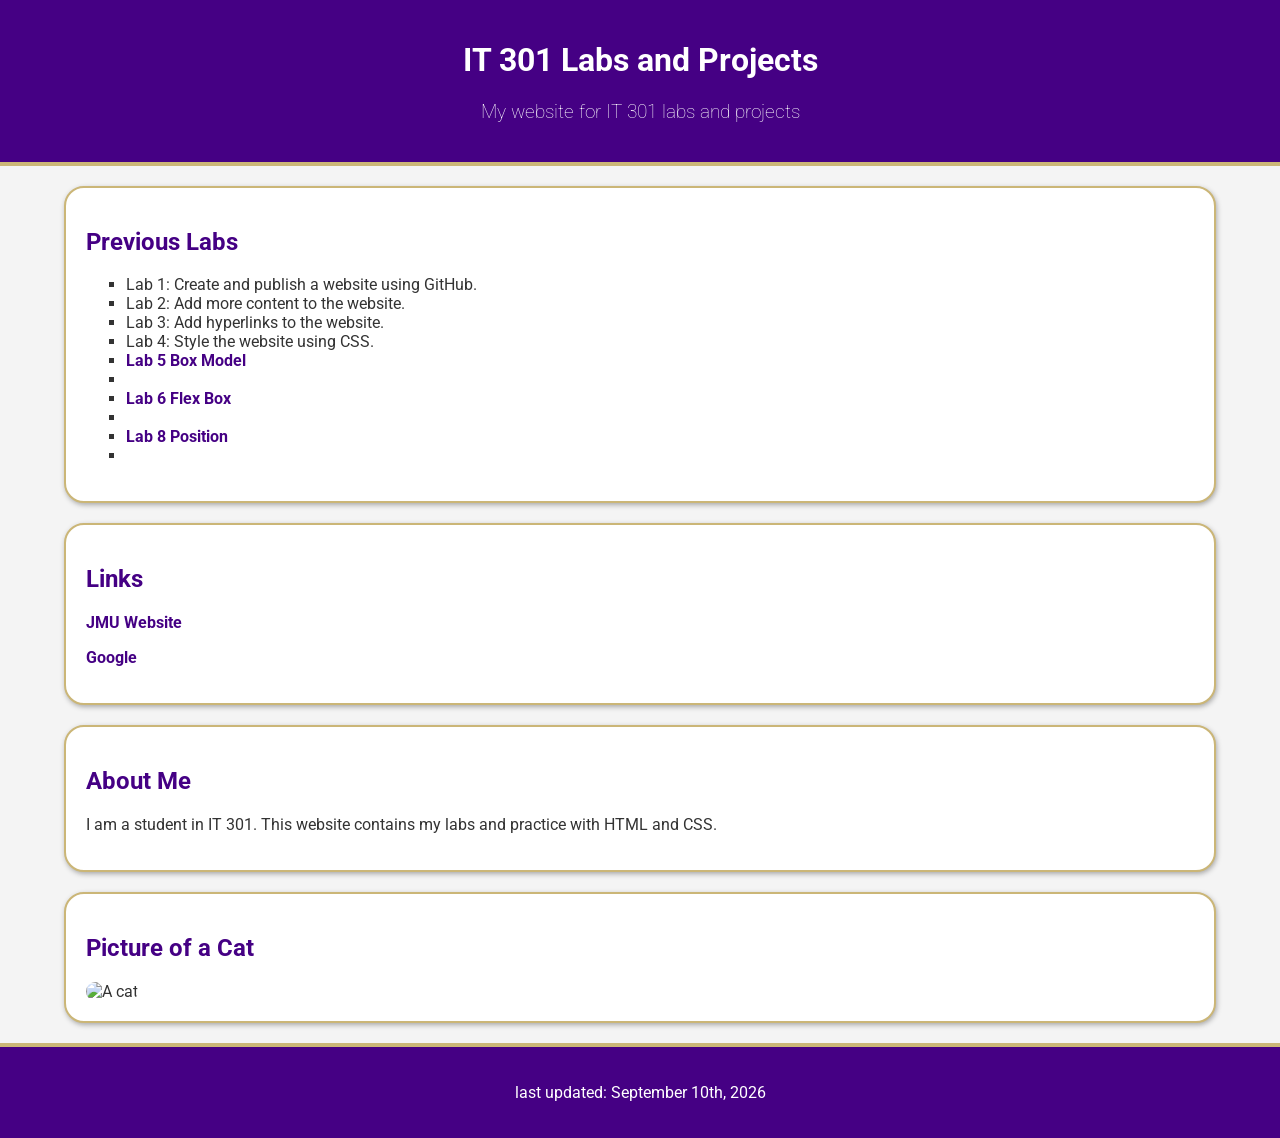
==== index.html @ 22b401de "Add link for Lab 8 Position in index.html" ====
<!DOCTYPE html>
<html lang="en">

<head>
    <meta charset="UTF-8">
    <meta name="viewport" content="width=device-width, initial-scale=1.0">
    <title>IT 301 Website</title>
    <link rel="stylesheet" href="index.css">
</head>

<body>

    <header>
        <h1>IT 301 Labs and Projects</h1>
        <h3>My website for IT 301 labs and projects</h3>
    </header>

    <main>

        <section>
            <h2>Previous Labs</h2>
            <ul>
                <li>Lab 1: Create and publish a website using GitHub.</li>
                <li>Lab 2: Add more content to the website.</li>
                <li>Lab 3: Add hyperlinks to the website.</li>
                <li>Lab 4: Style the website using CSS.</li>
                <li><a href='LetterL_Owen.html'> Lab 5 Box Model</a><li>
                <li><a href='Lab6_Owen.html'> Lab 6 Flex Box</a><li>
                <li><a href='position.html'> Lab 8 Position</a><li>
            </ul>
        </section>

        <section>
            <h2>Links</h2>
            <p><a href="https://www.jmu.edu/index.shtml">JMU Website</a></p>
            <p><a href="https://www.google.com">Google</a></p>
        </section>

        <section>
            <h2>About Me</h2>
            <p>I am a student in IT 301. This website contains my labs and practice with HTML and CSS.</p>
        </section>

        <section>
            <h2>Picture of a Cat</h2>
            <img src="https://upload.wikimedia.org/wikipedia/commons/3/3a/Cat03.jpg" alt="A cat">
        </section>

    </main>

    <footer>
        <p>last updated: September 10th, 2026</p>
    </footer>

</body>
</html>
---- index.css ----
@import url('https://fonts.googleapis.com/css2?family=Roboto&display=swap');

body {
    font-family: "Roboto", sans-serif;
    background-color: #f4f4f4;
    color: #333;
    margin: 0;
}

header, footer {
    background-color: #450084;
    color: white;
    text-align: center;
    padding: 20px;
}

header {
    border-bottom: 4px solid #cbb677;
}

footer {
    border-top: 4px solid #cbb677;
}

main {
    width: 90%;
    margin: auto;
}

section {
    background-color: white;
    border: 2px solid #cbb677;
    border-radius: 20px;
    box-shadow: 1px 2px 5px #aaa;
    padding: 20px;
    margin: 20px 0;
}

h2 {
    color: #450084;
}

h3 {
    font-weight: 100;
}

a {
    color: #450084;
    font-weight: bold;
    text-decoration: none;
}

ul {
    list-style-type: square;
}

img {
    width: 300px;
    max-width: 100%;
    border-radius: 10px;
}
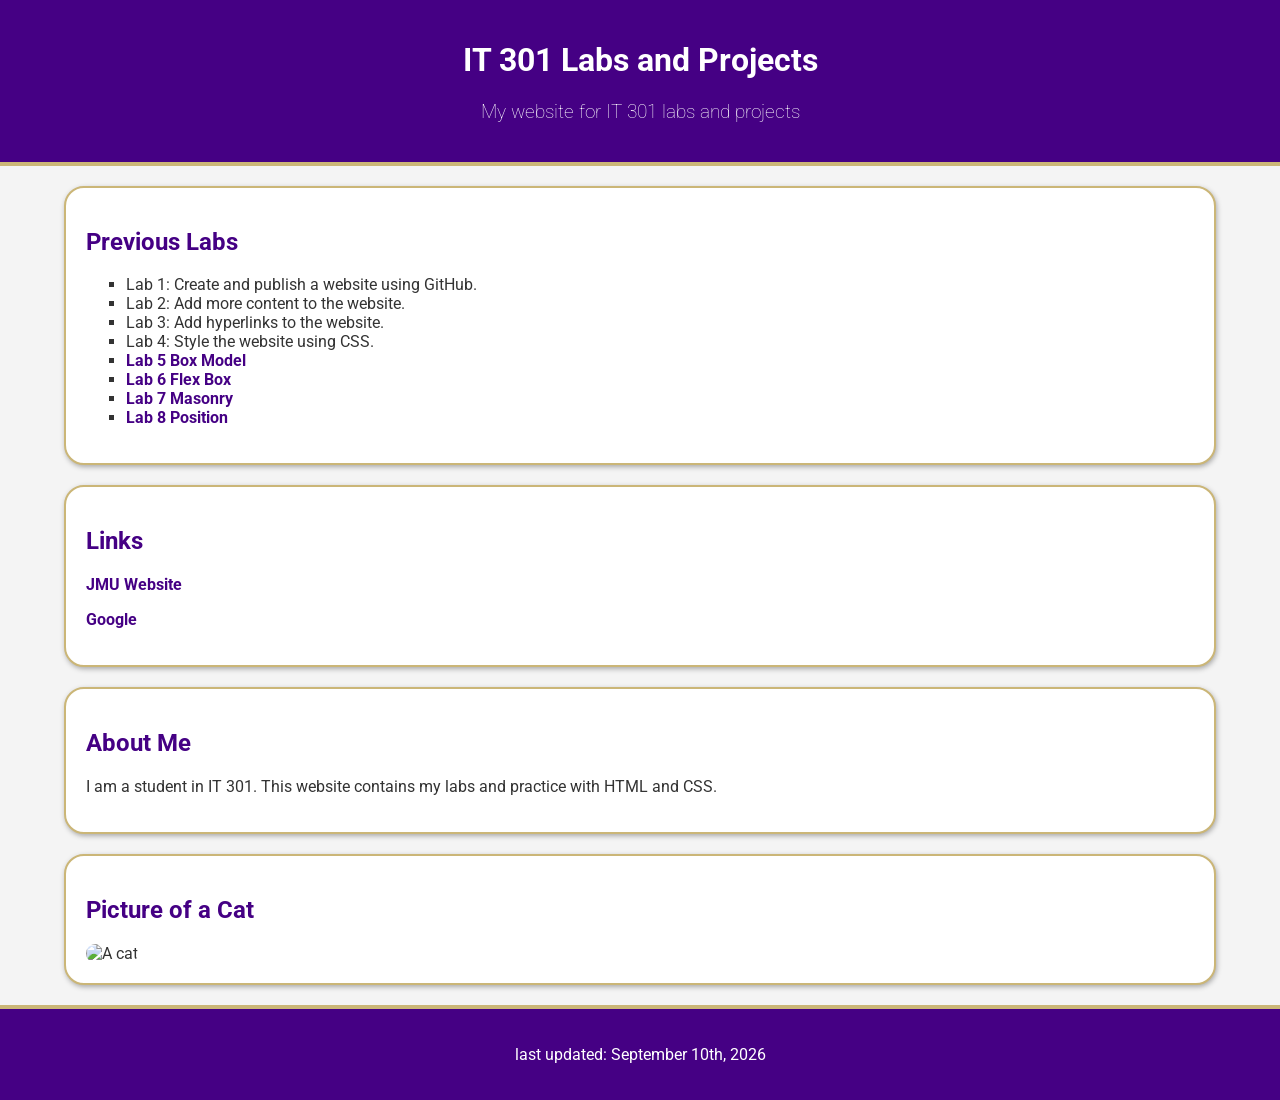
==== commit 7cd74878: "Fix list item closing tags in index.html" ====
--- a/index.html
+++ b/index.html
@@ -24,9 +24,10 @@
                 <li>Lab 2: Add more content to the website.</li>
                 <li>Lab 3: Add hyperlinks to the website.</li>
                 <li>Lab 4: Style the website using CSS.</li>
-                <li><a href='LetterL_Owen.html'> Lab 5 Box Model</a><li>
-                <li><a href='Lab6_Owen.html'> Lab 6 Flex Box</a><li>
-                <li><a href='position.html'> Lab 8 Position</a><li>
+                <li><a href='LetterL_Owen.html'> Lab 5 Box Model</a></li>
+                <li><a href='Lab6_Owen.html'> Lab 6 Flex Box</a></li>
+                <li><a href='Lab7_Owen.html'> Lab 7 Masonry</a></li>
+                <li><a href='position.html'> Lab 8 Position</a></li>
             </ul>
         </section>
 
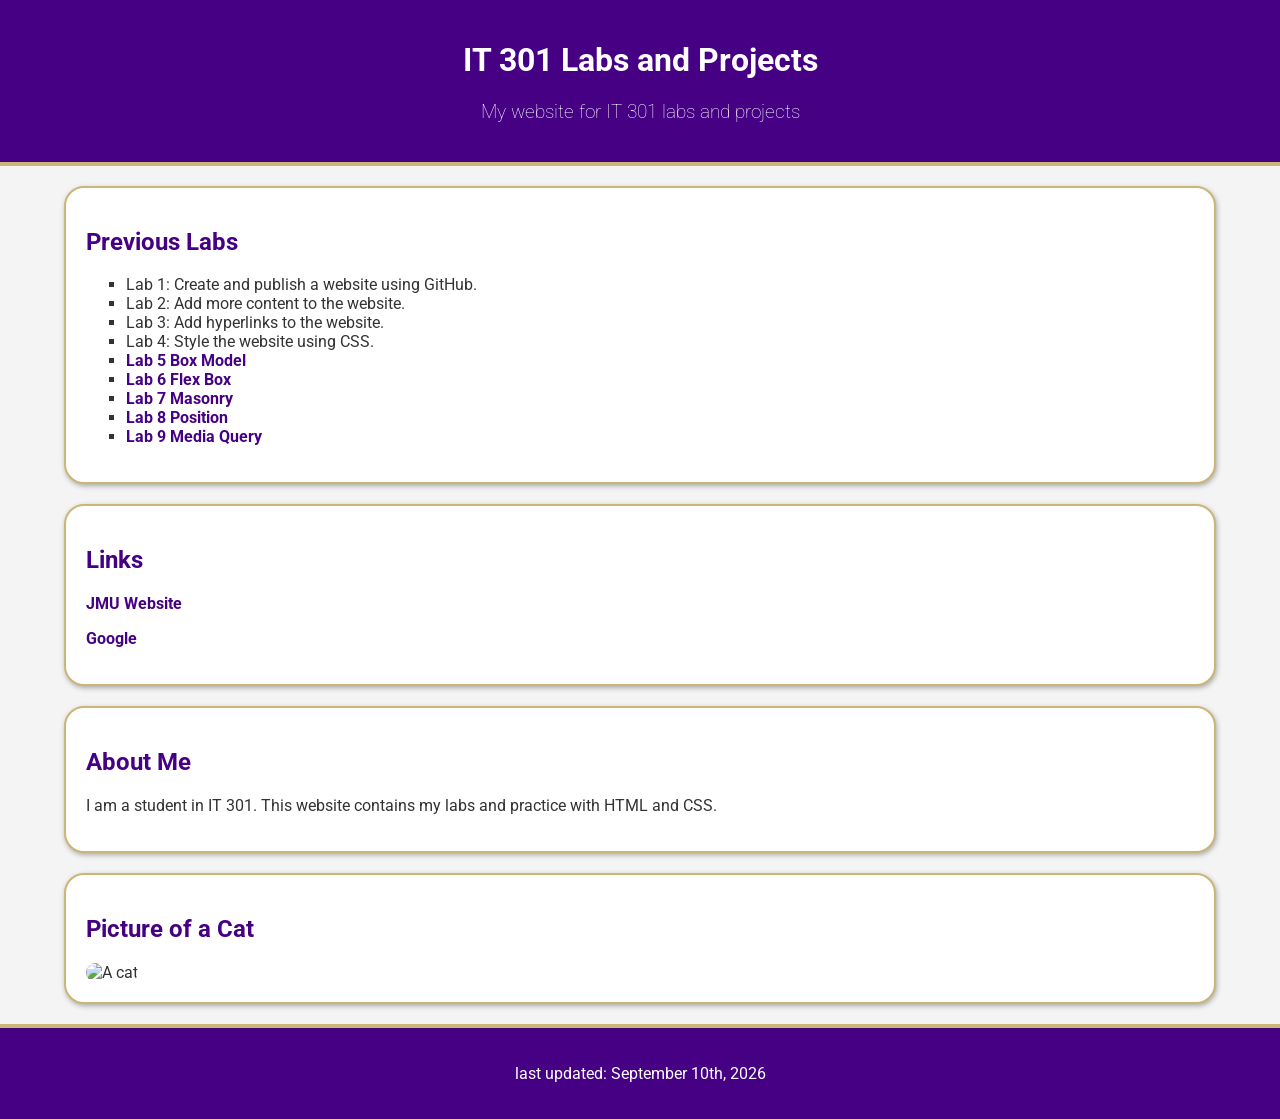
==== commit 6c81f561: "Update index.html" ====
--- a/index.html
+++ b/index.html
@@ -28,6 +28,7 @@
                 <li><a href='Lab6_Owen.html'> Lab 6 Flex Box</a></li>
                 <li><a href='Lab7_Owen.html'> Lab 7 Masonry</a></li>
                 <li><a href='position.html'> Lab 8 Position</a></li>
+                <li><a href='Lab_9_Owen.html'> Lab 9 Media Query</a></li>
             </ul>
         </section>
 
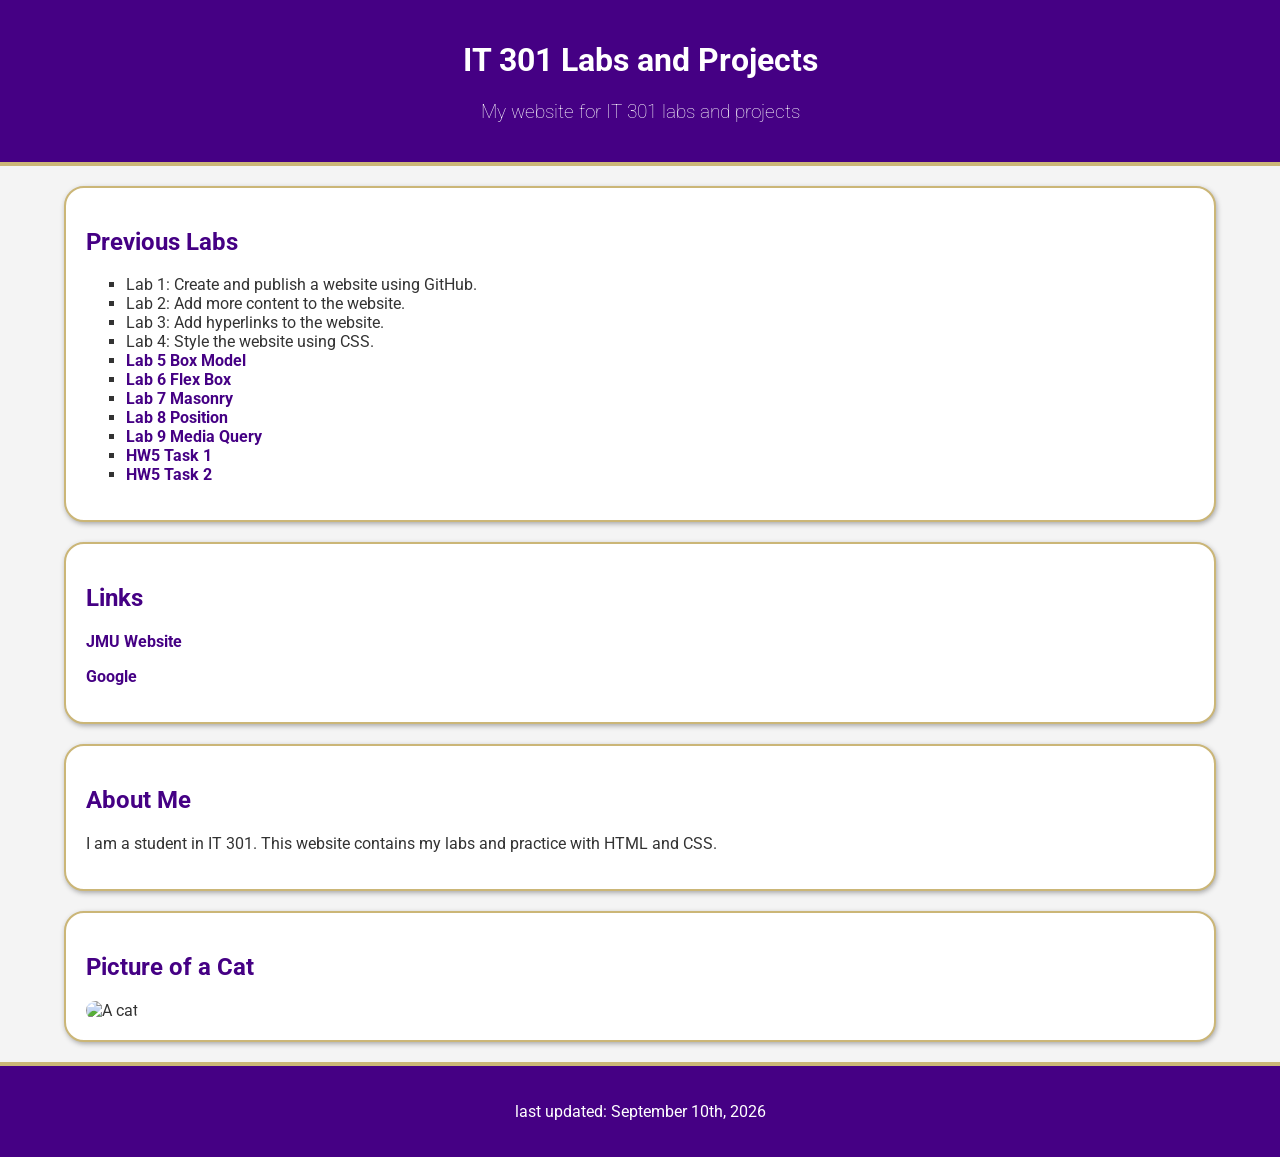
==== commit c2994c4d: "Update index.html" ====
--- a/index.html
+++ b/index.html
@@ -29,6 +29,8 @@
                 <li><a href='Lab7_Owen.html'> Lab 7 Masonry</a></li>
                 <li><a href='position.html'> Lab 8 Position</a></li>
                 <li><a href='Lab_9_Owen.html'> Lab 9 Media Query</a></li>
+                <li><a href='HW5_Owen.html'> HW5 Task 1</a></li>
+                <li><a href='Media_Query_Owen.html'> HW5 Task 2</a></li>
             </ul>
         </section>
 
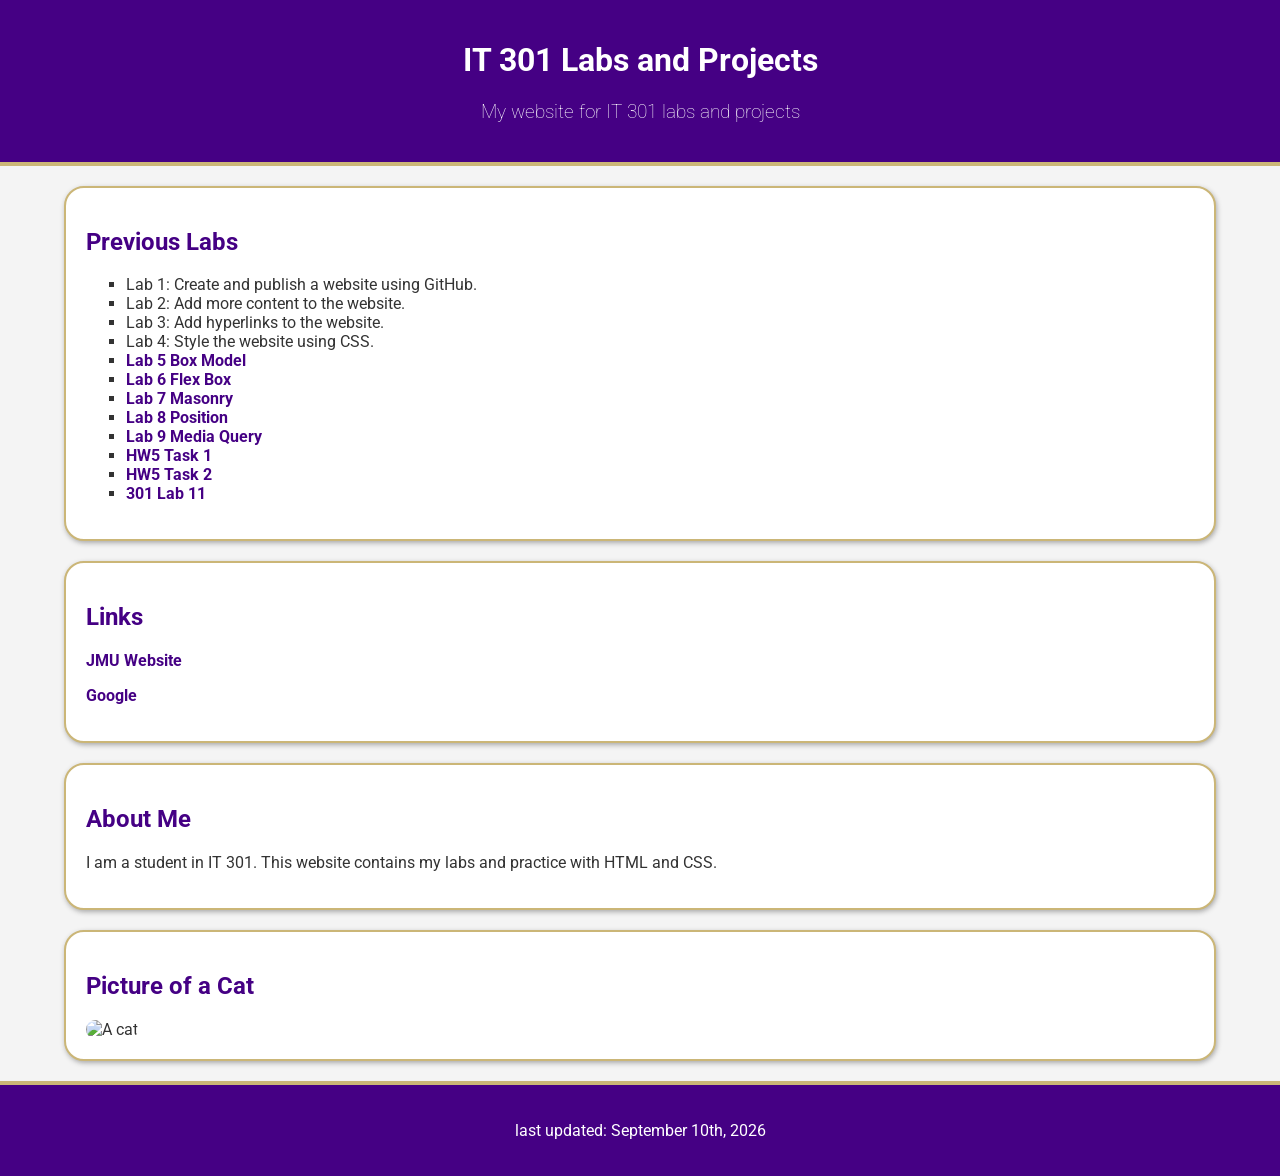
==== commit 5435faf0: "Add link to 301 Lab 11 in index.html" ====
--- a/index.html
+++ b/index.html
@@ -30,7 +30,8 @@
                 <li><a href='position.html'> Lab 8 Position</a></li>
                 <li><a href='Lab_9_Owen.html'> Lab 9 Media Query</a></li>
                 <li><a href='HW5_Owen.html'> HW5 Task 1</a></li>
-                <li><a href='Media_Query_Owen.html'> HW5 Task 2</a></li>
+                <li><a href='MediaQuery_Owen.html'> HW5 Task 2</a></li>
+                <li><a href='301_Lab11.html'> 301 Lab 11</a></li>
             </ul>
         </section>
 
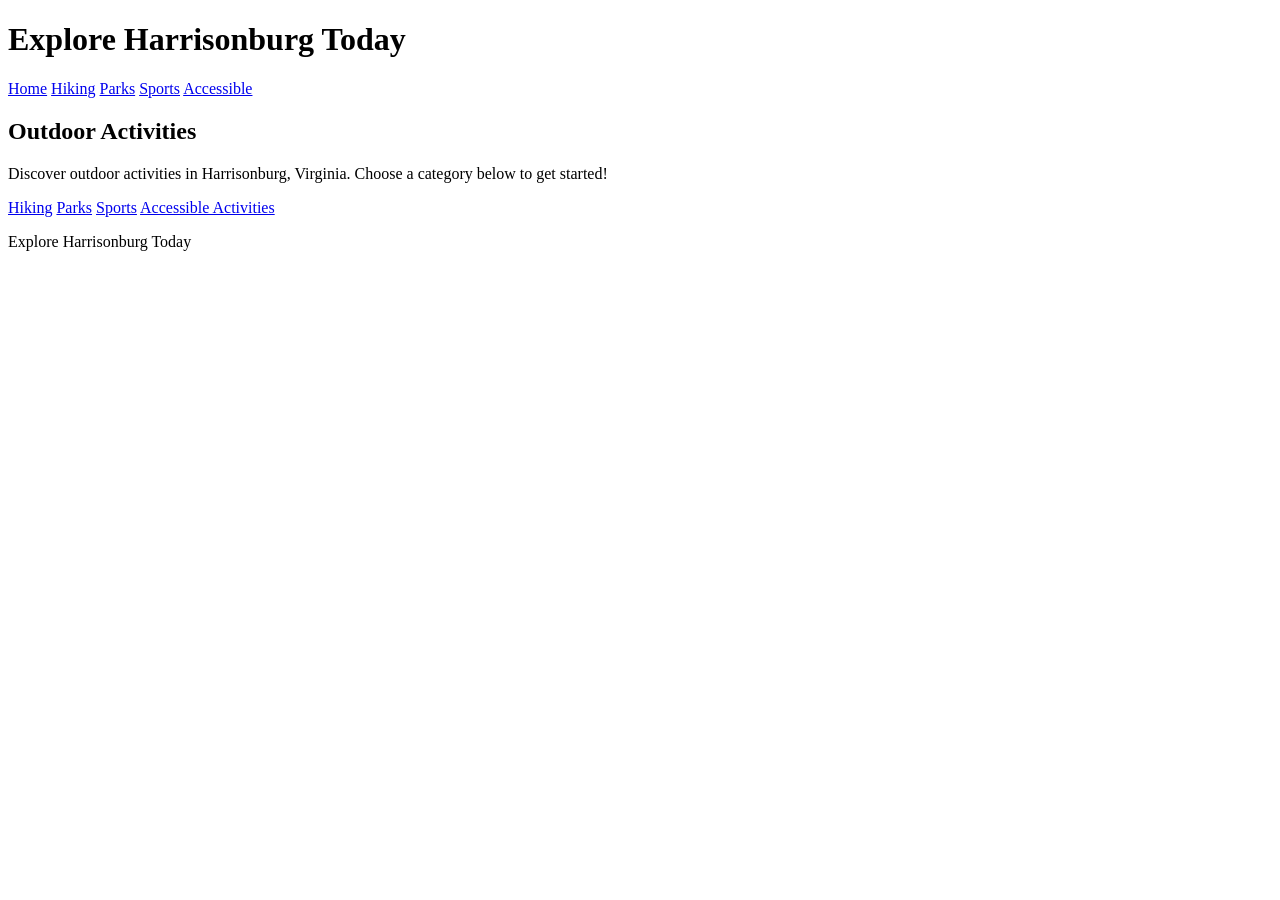
==== commit daede014: "Add files via upload" ====
--- a/index.html
+++ b/index.html
@@ -1,61 +1,50 @@
-<!DOCTYPE html>
-<html lang="en">
-
-<head>
-    <meta charset="UTF-8">
-    <meta name="viewport" content="width=device-width, initial-scale=1.0">
-    <title>IT 301 Website</title>
-    <link rel="stylesheet" href="index.css">
-</head>
-
-<body>
-
-    <header>
-        <h1>IT 301 Labs and Projects</h1>
-        <h3>My website for IT 301 labs and projects</h3>
-    </header>
-
-    <main>
-
-        <section>
-            <h2>Previous Labs</h2>
-            <ul>
-                <li>Lab 1: Create and publish a website using GitHub.</li>
-                <li>Lab 2: Add more content to the website.</li>
-                <li>Lab 3: Add hyperlinks to the website.</li>
-                <li>Lab 4: Style the website using CSS.</li>
-                <li><a href='LetterL_Owen.html'> Lab 5 Box Model</a></li>
-                <li><a href='Lab6_Owen.html'> Lab 6 Flex Box</a></li>
-                <li><a href='Lab7_Owen.html'> Lab 7 Masonry</a></li>
-                <li><a href='position.html'> Lab 8 Position</a></li>
-                <li><a href='Lab_9_Owen.html'> Lab 9 Media Query</a></li>
-                <li><a href='HW5_Owen.html'> HW5 Task 1</a></li>
-                <li><a href='MediaQuery_Owen.html'> HW5 Task 2</a></li>
-                <li><a href='301_Lab11.html'> 301 Lab 11</a></li>
-            </ul>
-        </section>
-
-        <section>
-            <h2>Links</h2>
-            <p><a href="https://www.jmu.edu/index.shtml">JMU Website</a></p>
-            <p><a href="https://www.google.com">Google</a></p>
-        </section>
-
-        <section>
-            <h2>About Me</h2>
-            <p>I am a student in IT 301. This website contains my labs and practice with HTML and CSS.</p>
-        </section>
-
-        <section>
-            <h2>Picture of a Cat</h2>
-            <img src="https://upload.wikimedia.org/wikipedia/commons/3/3a/Cat03.jpg" alt="A cat">
-        </section>
-
-    </main>
-
-    <footer>
-        <p>last updated: September 10th, 2026</p>
-    </footer>
-
-</body>
-</html>
+
+<!DOCTYPE html>
+<html lang="en">
+
+<head>
+    <meta charset="UTF-8">
+    <meta name="viewport" content="width=device-width, initial-scale=1.0">
+    <title>Explore Harrisonburg</title>
+    <link rel="stylesheet" href="css/style.css">
+</head>
+
+<body>
+
+    <!-- Website header -->
+    <header>
+        <h1>Explore Harrisonburg Today</h1>
+    </header>
+
+    <!-- Navigation links -->
+    <nav>
+        <a href="index.html">Home</a>
+        <a href="hikes.html">Hiking</a>
+        <a href="parks.html">Parks</a>
+        <a href="sports.html">Sports</a>
+        <a href="accessible.html">Accessible</a>
+    </nav>
+
+    <!-- Homepage content -->
+    <main>
+        <section>
+            <h2>Outdoor Activities</h2>
+            <p>Discover outdoor activities in Harrisonburg, Virginia.
+               Choose a category below to get started!</p>
+
+            <div class="activity-container">
+                <a class="activity-card" href="hikes.html">Hiking</a>
+                <a class="activity-card" href="parks.html">Parks</a>
+                <a class="activity-card" href="sports.html">Sports</a>
+                <a class="activity-card" href="accessible.html">Accessible Activities</a>
+            </div>
+        </section>
+    </main>
+
+    <!-- Website footer -->
+    <footer>
+        <p>Explore Harrisonburg Today</p>
+    </footer>
+
+</body>
+</html>
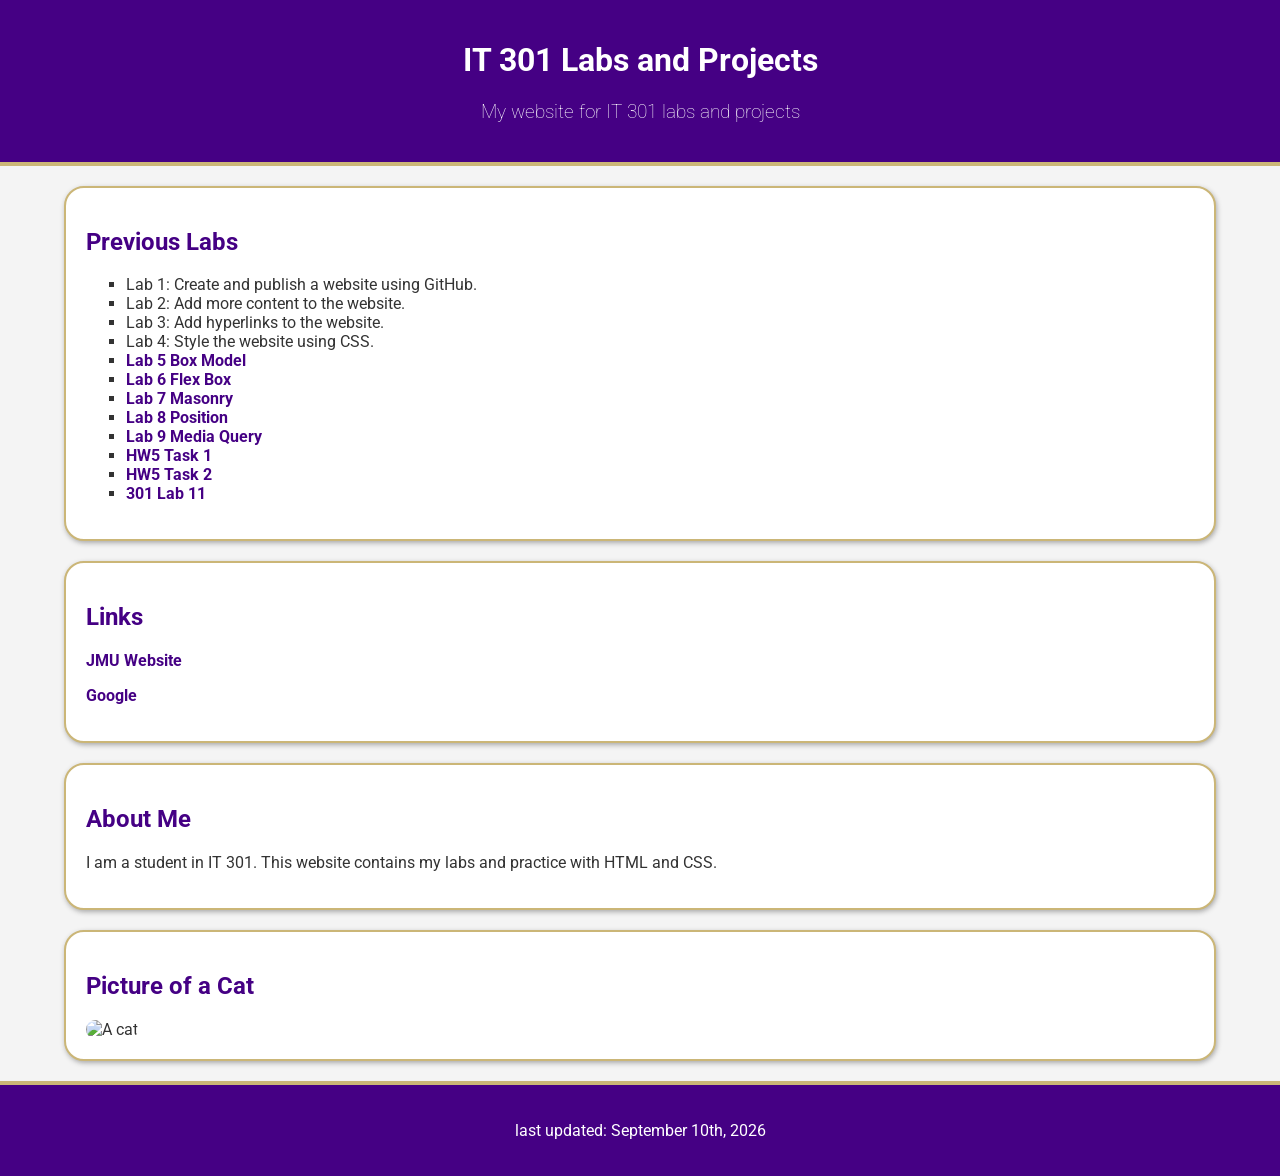
==== commit ab42a64e: "Add initial HTML structure for IT 301 website" ====
--- a/index.html
+++ b/index.html
@@ -1,50 +1,61 @@
-
-<!DOCTYPE html>
-<html lang="en">
-
-<head>
-    <meta charset="UTF-8">
-    <meta name="viewport" content="width=device-width, initial-scale=1.0">
-    <title>Explore Harrisonburg</title>
-    <link rel="stylesheet" href="css/style.css">
-</head>
-
-<body>
-
-    <!-- Website header -->
-    <header>
-        <h1>Explore Harrisonburg Today</h1>
-    </header>
-
-    <!-- Navigation links -->
-    <nav>
-        <a href="index.html">Home</a>
-        <a href="hikes.html">Hiking</a>
-        <a href="parks.html">Parks</a>
-        <a href="sports.html">Sports</a>
-        <a href="accessible.html">Accessible</a>
-    </nav>
-
-    <!-- Homepage content -->
-    <main>
-        <section>
-            <h2>Outdoor Activities</h2>
-            <p>Discover outdoor activities in Harrisonburg, Virginia.
-               Choose a category below to get started!</p>
-
-            <div class="activity-container">
-                <a class="activity-card" href="hikes.html">Hiking</a>
-                <a class="activity-card" href="parks.html">Parks</a>
-                <a class="activity-card" href="sports.html">Sports</a>
-                <a class="activity-card" href="accessible.html">Accessible Activities</a>
-            </div>
-        </section>
-    </main>
-
-    <!-- Website footer -->
-    <footer>
-        <p>Explore Harrisonburg Today</p>
-    </footer>
-
-</body>
-</html>
+<!DOCTYPE html>
+<html lang="en">
+
+<head>
+    <meta charset="UTF-8">
+    <meta name="viewport" content="width=device-width, initial-scale=1.0">
+    <title>IT 301 Website</title>
+    <link rel="stylesheet" href="index.css">
+</head>
+
+<body>
+
+    <header>
+        <h1>IT 301 Labs and Projects</h1>
+        <h3>My website for IT 301 labs and projects</h3>
+    </header>
+
+    <main>
+
+        <section>
+            <h2>Previous Labs</h2>
+            <ul>
+                <li>Lab 1: Create and publish a website using GitHub.</li>
+                <li>Lab 2: Add more content to the website.</li>
+                <li>Lab 3: Add hyperlinks to the website.</li>
+                <li>Lab 4: Style the website using CSS.</li>
+                <li><a href='LetterL_Owen.html'> Lab 5 Box Model</a></li>
+                <li><a href='Lab6_Owen.html'> Lab 6 Flex Box</a></li>
+                <li><a href='Lab7_Owen.html'> Lab 7 Masonry</a></li>
+                <li><a href='position.html'> Lab 8 Position</a></li>
+                <li><a href='Lab_9_Owen.html'> Lab 9 Media Query</a></li>
+                <li><a href='HW5_Owen.html'> HW5 Task 1</a></li>
+                <li><a href='MediaQuery_Owen.html'> HW5 Task 2</a></li>
+                <li><a href='301_Lab11.html'> 301 Lab 11</a></li>
+            </ul>
+        </section>
+
+        <section>
+            <h2>Links</h2>
+            <p><a href="https://www.jmu.edu/index.shtml">JMU Website</a></p>
+            <p><a href="https://www.google.com">Google</a></p>
+        </section>
+
+        <section>
+            <h2>About Me</h2>
+            <p>I am a student in IT 301. This website contains my labs and practice with HTML and CSS.</p>
+        </section>
+
+        <section>
+            <h2>Picture of a Cat</h2>
+            <img src="https://upload.wikimedia.org/wikipedia/commons/3/3a/Cat03.jpg" alt="A cat">
+        </section>
+
+    </main>
+
+    <footer>
+        <p>last updated: September 10th, 2026</p>
+    </footer>
+
+</body>
+</html>
--- a/index.css
+++ b/index.css
@@ -0,0 +1,61 @@
+@import url('https://fonts.googleapis.com/css2?family=Roboto&display=swap');
+
+body {
+    font-family: "Roboto", sans-serif;
+    background-color: #f4f4f4;
+    color: #333;
+    margin: 0;
+}
+
+header, footer {
+    background-color: #450084;
+    color: white;
+    text-align: center;
+    padding: 20px;
+}
+
+header {
+    border-bottom: 4px solid #cbb677;
+}
+
+footer {
+    border-top: 4px solid #cbb677;
+}
+
+main {
+    width: 90%;
+    margin: auto;
+}
+
+section {
+    background-color: white;
+    border: 2px solid #cbb677;
+    border-radius: 20px;
+    box-shadow: 1px 2px 5px #aaa;
+    padding: 20px;
+    margin: 20px 0;
+}
+
+h2 {
+    color: #450084;
+}
+
+h3 {
+    font-weight: 100;
+}
+
+a {
+    color: #450084;
+    font-weight: bold;
+    text-decoration: none;
+}
+
+ul {
+    list-style-type: square;
+}
+
+img {
+    width: 300px;
+    max-width: 100%;
+    border-radius: 10px;
+}
